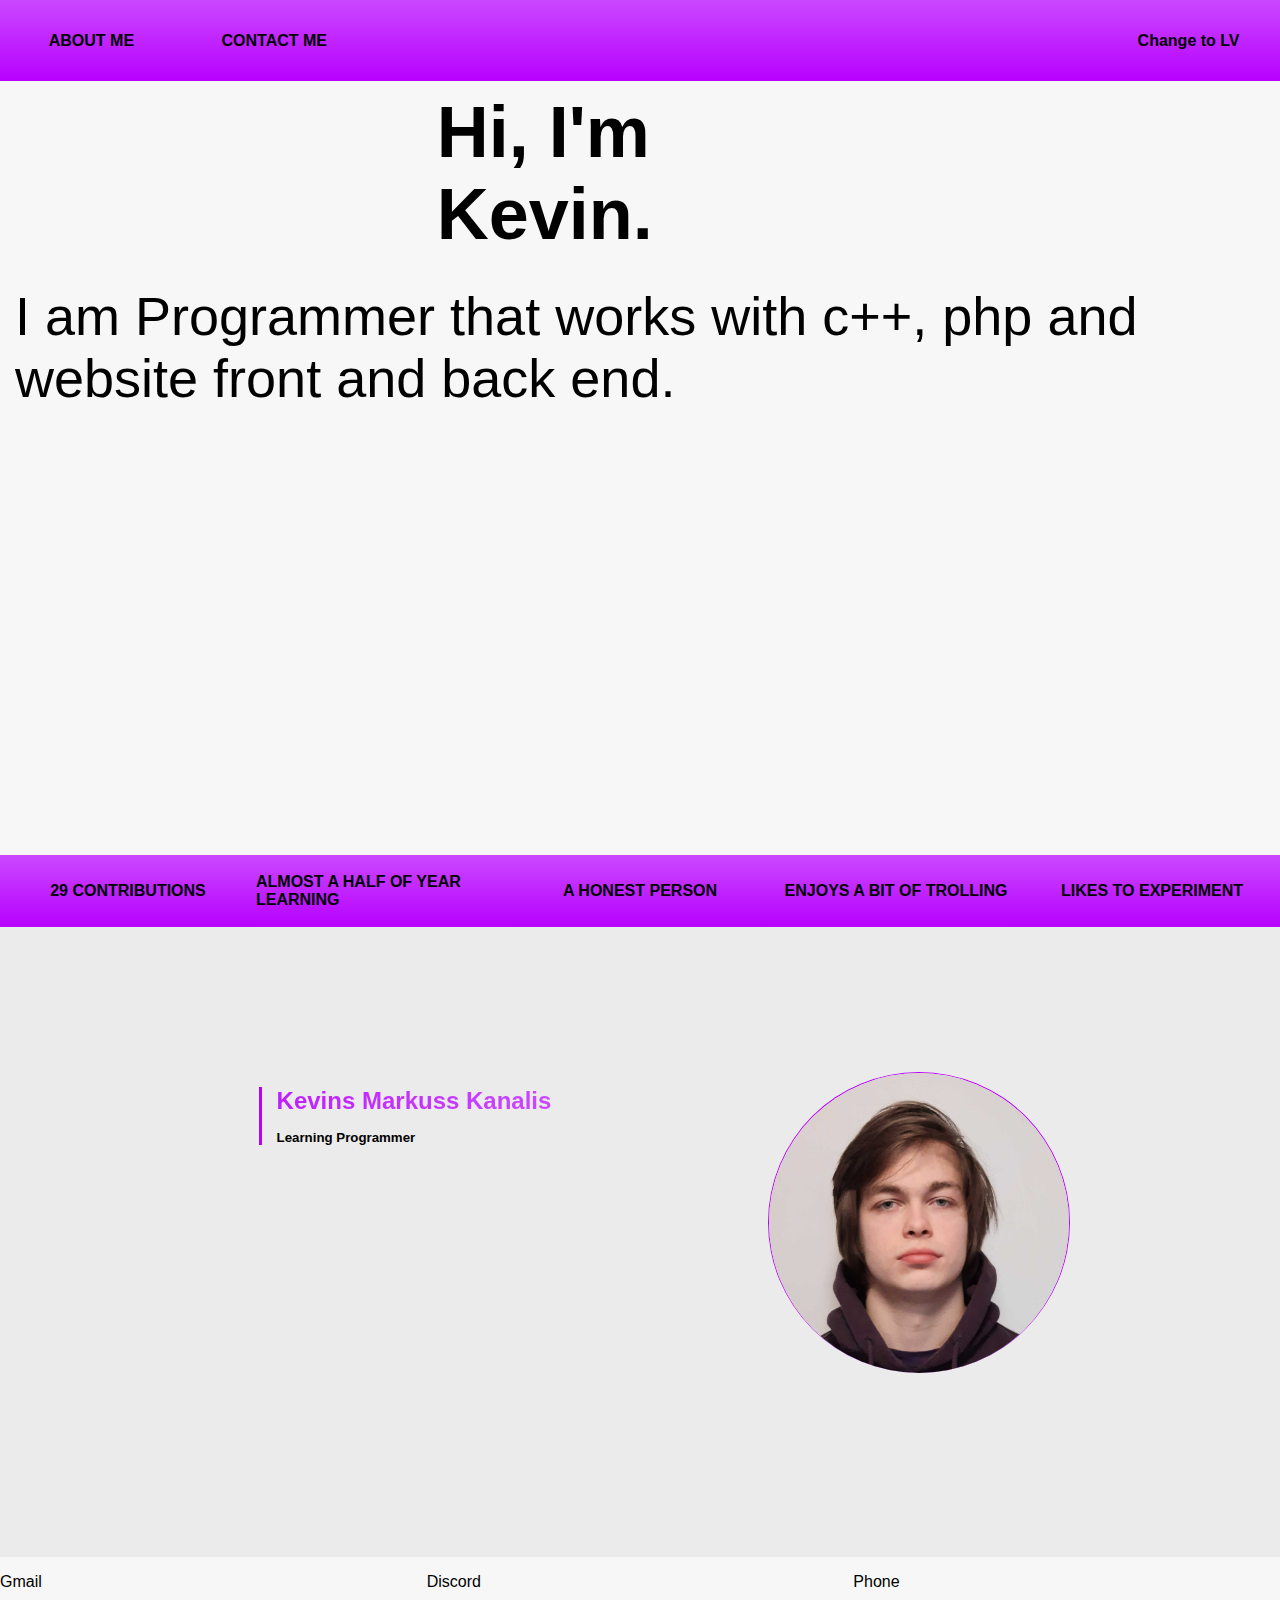
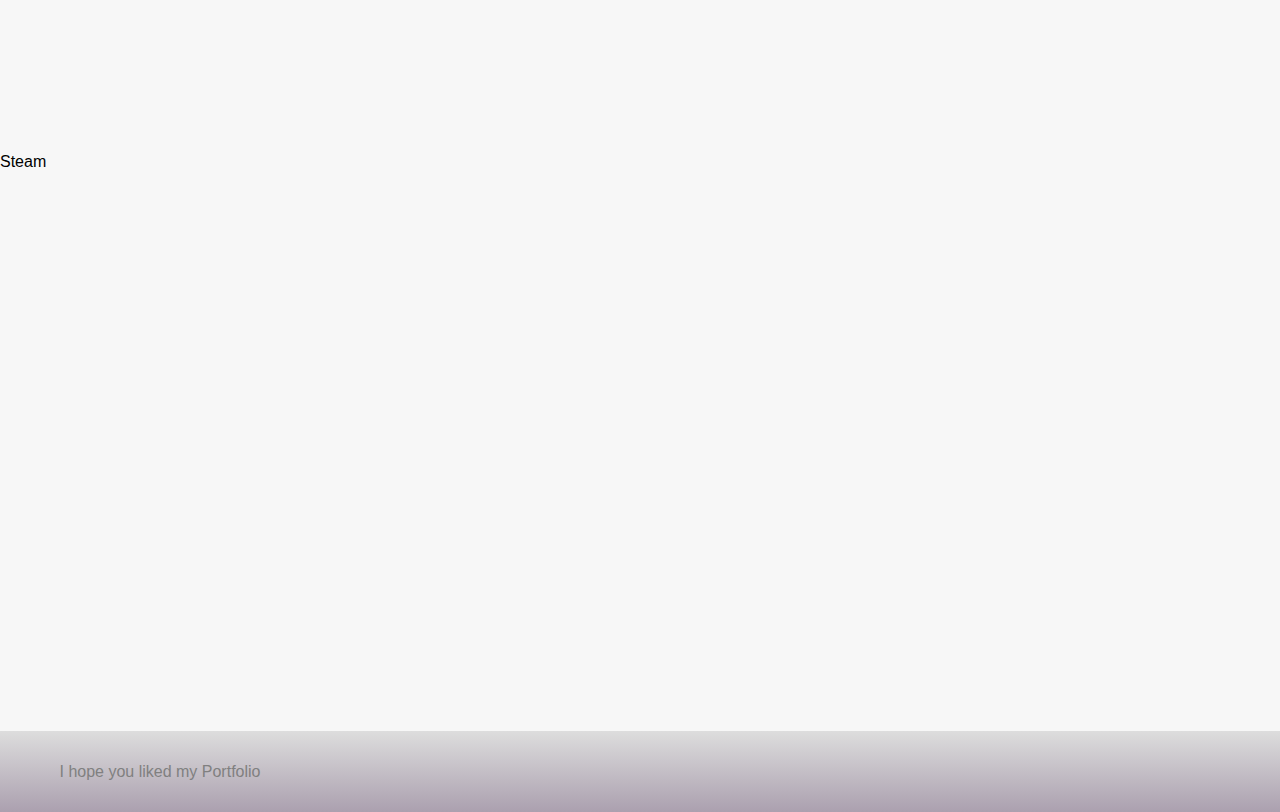
==== index.html @ 54831bae "Add files via upload" ====
<!DOCTYPE html>
<html lang="en">
<head>
    <meta charset="UTF-8">
    <meta http-equiv="X-UA-Compatible" content="IE=edge">
    <meta name="viewport" content="width=device-width, initial-scale=1.0">
    <link rel="stylesheet" href="index.css">
    <script src="script.js" type="module" defer></script>
    <title>Portfolio</title>
</head>
<body>
    <nav class="TopNavBar">
       <a class="Link" href="#FactsSectione">About me</a> 
       <a class="Link" href="#ContactMe">Contact me</a> 
       <a class="changeL" href="indexLV.html">Change to LV</a> 
    </nav>

    <section>
        <div class="UpperTextwraper">
            <h1 class="UpperText">Hi, I'm Kevin.</h1>
        </div>
        <p class="CloseToUpper">I am Programmer that works with c++, php and website front and back end.</p>
    </section>

    <nav class="infoTextBar">                                  <!--Max 7 elements  -->
        <p class="infoText">29 contributions</p>
        <p class="infoText">Almost a half of year learning</p>
        <p class="infoText">A honest person</p>
        <p class="infoText">Enjoys a bit of trolling</p>
        <p class="infoText">Likes to experiment</p>
    </nav>

    <section id="FactsSectione" class="FactsSectione">
        <div class="Namediv">
            <div class="nameconteiner">
                <h2 class="Name">Kevins Markuss Kanalis</h2>
                <h5 class="UnderText">Learning Programmer</h5>
            </div>
        </div>
        <div class="img">
            <img src="Me.jpg" alt="My face">
        </div>
    </section>

    <section id="ContactMe" class="ContactMe">
        <p>Gmail</p>
        <p>Discord</p>
        <p>Phone</p>
        <p>Steam</p>
    </section>

    <footer>
        <div class="Bottomtext">
            <p>I hope you liked my Portfolio</p>
        </div>
    </footer>
</body>
</html>
---- index.css ----
*{
    font-family:'Segoe UI', Tahoma, Geneva, Verdana, sans-serif;  
}
html {
    scroll-behavior: smooth;
}
body{
    background-color: rgb(247, 247, 247);
    font-weight: 400;
    margin: 0;
}
nav{
    display: grid;    
    justify-items: center;
    align-items: center;
    grid-template-columns:repeat(7,1fr) ;
    background: linear-gradient(0deg, rgb(183, 0, 255),rgb(203, 72, 255));
    height: 9vh;
}
.TopNavBar{
    position: sticky;
    top: 0px;
}
.UpperText{
    margin: 10px;
    font-size: 8vh;
}
.UpperTextwraper{
    display: grid;
    grid-row: 1 / 1;
    grid-column: 2 / 2;
    justify-items: center;
    align-items: center;
}
.CloseToUpper{
    margin: 15px;
    grid-row: 3 / 3;
    grid-column: 1 / 4;
    font-size: 6vh;
}
footer{
    background: linear-gradient(180deg, rgb(221, 221, 221),rgb(171, 160, 175));
    display: grid;
    grid-template-columns:repeat(4,1fr) ;
    height: 9vh;
    justify-items: center;
    align-items: center;
}
.Bottomtext{
    color: gray;
}
.changeL{
    font-weight: 600;
    grid-column: 7;
    text-decoration-line: none; 
    color:black;
    margin: 5px;
}
img{
    object-fit: cover;
    width: 100%; 
    height: 100%;
    border-radius: 50%;
    border: 1px groove rgb(183, 0, 255);
    border-bottom-style:none;
}
section{
    display: grid;
    flex-direction: row;
    grid-template-columns:repeat(3,4fr);
    grid-template-rows:repeat(1,20vh) 1vh 20vh 45vh;
}
.img{
    grid-row: 2 / 2;
    grid-column: 7 / 7;
    border-radius: 5px;
    margin: 10px;
    width: 300px; 
    height: 300px;
}
.Link{
    text-decoration-line: none; 
    color: black;
    text-transform: uppercase;
    font-weight: 600;
    margin: 15px;
}
.Name{
  background-image: linear-gradient(90deg, rgb(191, 30, 255),rgb(203, 72, 255));
  background-size: 100%;
  background-repeat: repeat;
  -webkit-background-clip: text;
  -webkit-text-fill-color: transparent; 
  -moz-text-fill-color: transparent;
  margin: 15px;
}
.Namediv{
    justify-items: center;
    align-items: center;
    margin: 10px;
    height: 200px;
    width: 400px;
    grid-row: 2;
    grid-column: 4;
}
.UnderText{
    margin: 15px;
    color:black;
}
.infoTextBar{
    display: grid;    
    justify-items: center;
    align-items: center;
    grid-template-columns:repeat(5,1fr) ;
    background: linear-gradient(0deg, rgb(183, 0, 255),rgb(203, 72, 255));
    height: 8vh;
}
.infoText{
    color: black;
    text-transform: uppercase;
    font-weight: 600;
}
.nameconteiner{
    border: 3px rgb(183, 0, 255);
    border-left-style:solid;
    margin: 5px;
}
.FactsSectione{
    background-color: rgb(235, 235, 235);
    display: grid;
    grid-template-columns:repeat(10,1fr);
    grid-template-rows:15vh repeat(1,40vh) 15vh ;
}
@media only screen and (max-width: 650px) {
    nav{
        height: 13vh;
    }
    .infoTextBar{
        grid-template-columns:repeat(3,1fr);
        grid-template-rows: repeat(2,1fr);
        height: 24vh;
    }
}
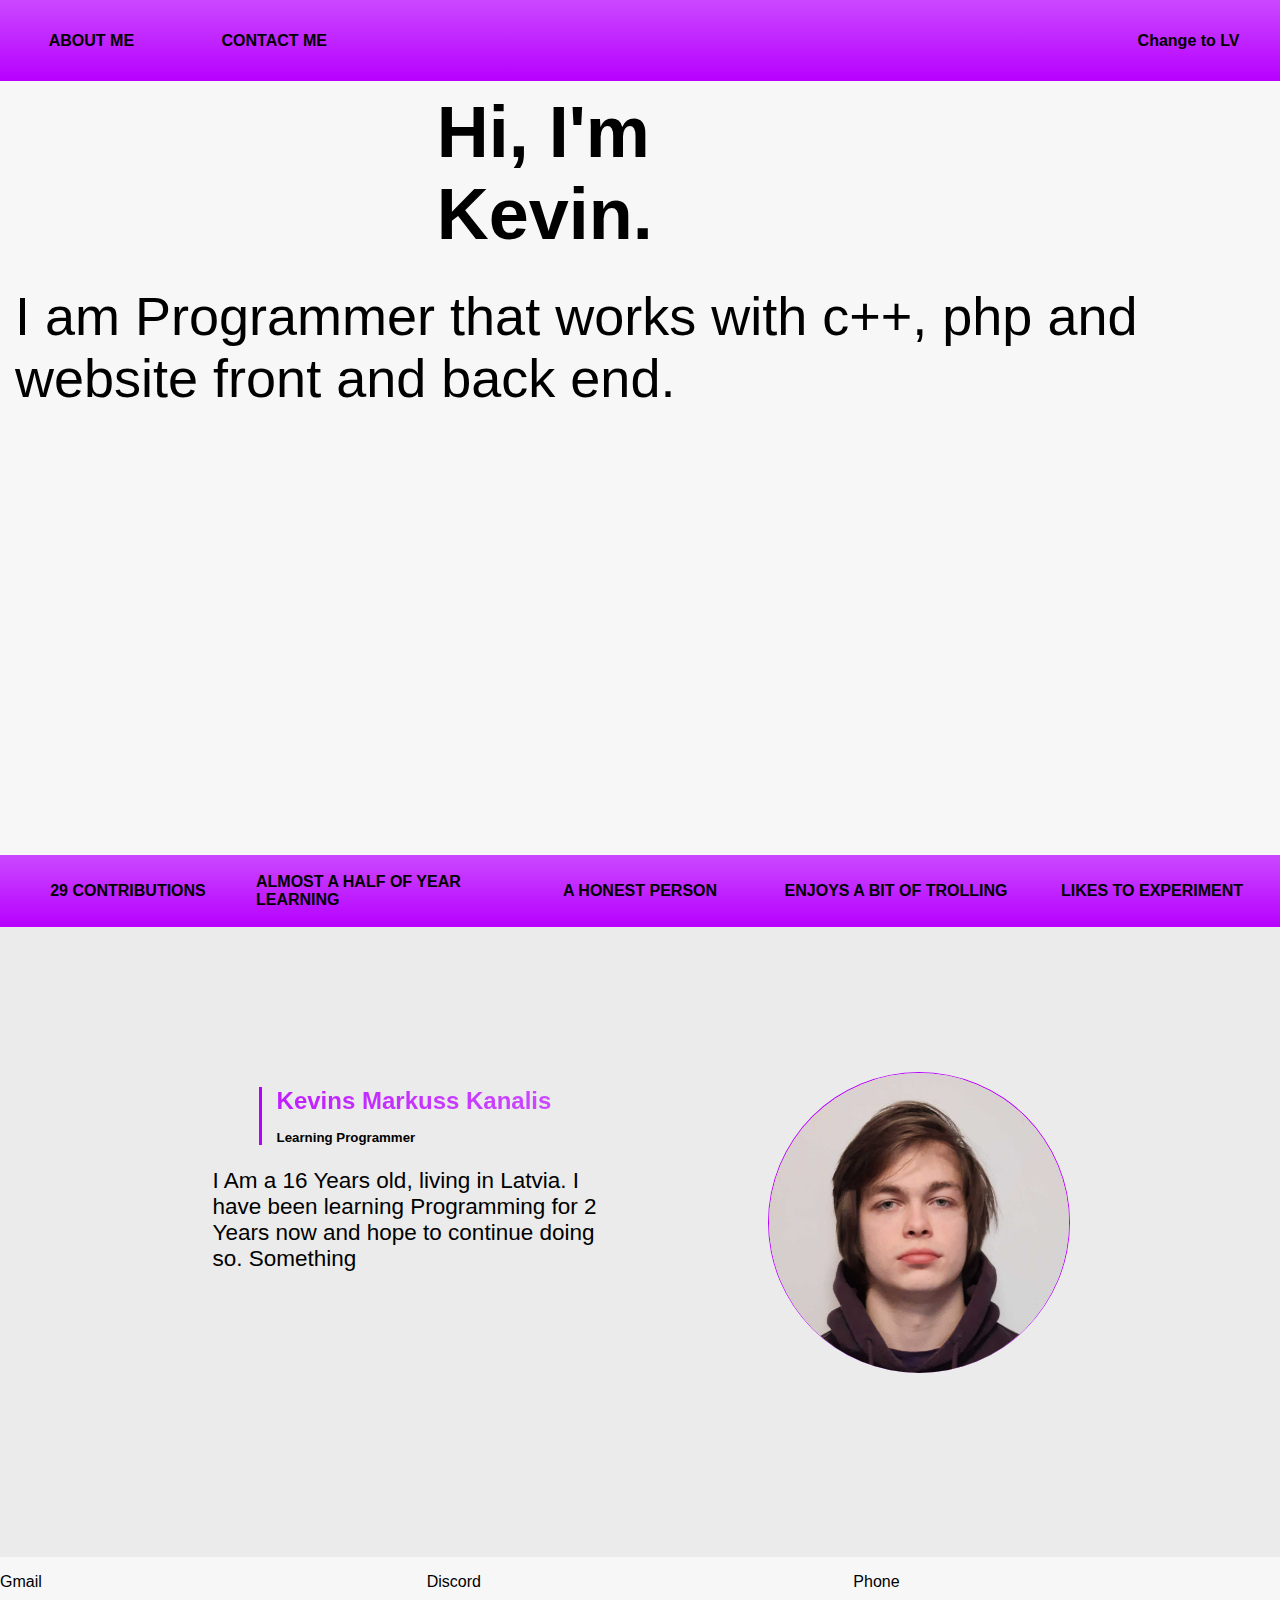
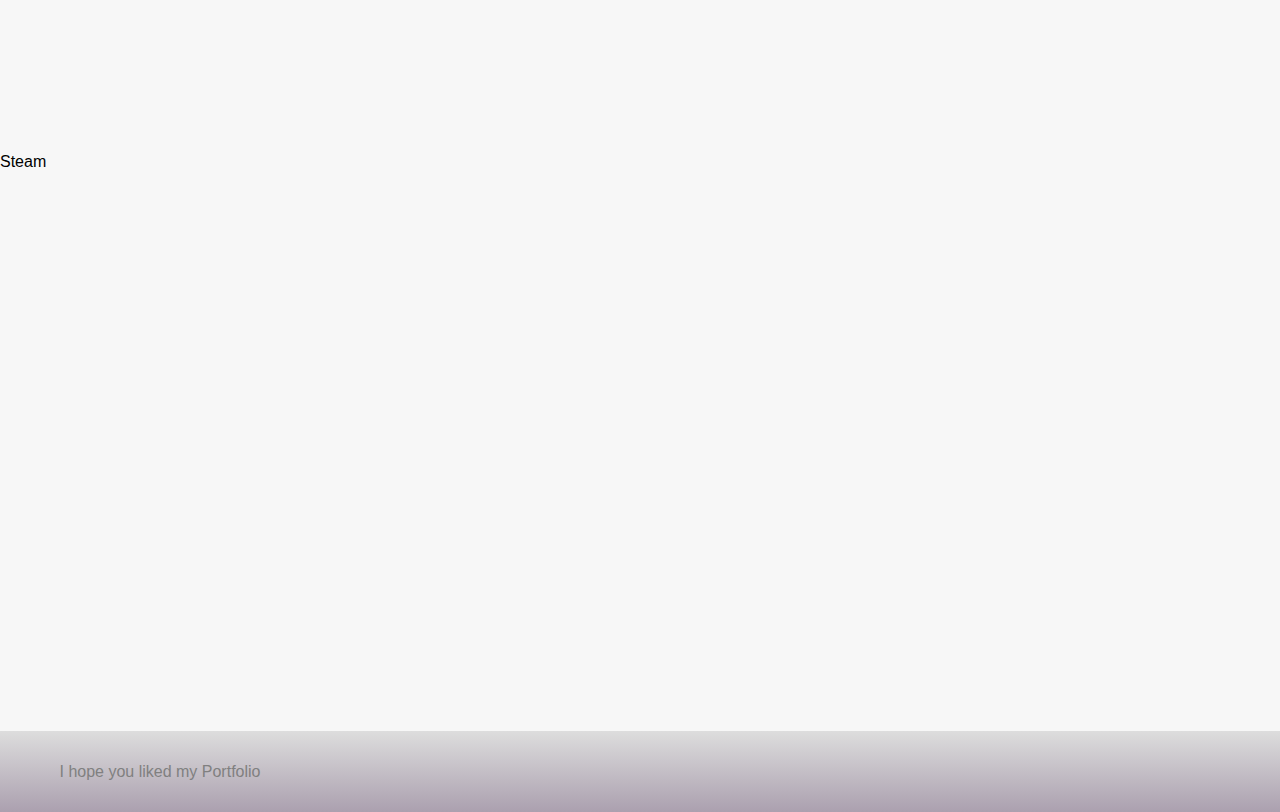
==== commit df816f7f: "Add files via upload" ====
--- a/index.html
+++ b/index.html
@@ -36,6 +36,9 @@
                 <h2 class="Name">Kevins Markuss Kanalis</h2>
                 <h5 class="UnderText">Learning Programmer</h5>
             </div>
+            <P class="AboutMeText">I Am a 16 Years old, living in Latvia. 
+                I have been learning Programming for 2 Years now and hope to continue doing so.
+            Something</P>
         </div>
         <div class="img">
             <img src="Me.jpg" alt="My face">
--- a/index.css
+++ b/index.css
@@ -131,13 +131,33 @@
     grid-template-columns:repeat(10,1fr);
     grid-template-rows:15vh repeat(1,40vh) 15vh ;
 }
-@media only screen and (max-width: 650px) {
+.AboutMeText{
+    color: black;
+    font-weight: 500;
+    font-size: 2.5vh;
+}
+@media only screen and (max-width: 870px) {
     nav{
         height: 13vh;
+    }
+    section{
+        grid-template-columns:repeat(3,4fr);
+        grid-template-rows:repeat(1,20vh) 50px 20vh 30vh;
     }
     .infoTextBar{
         grid-template-columns:repeat(3,1fr);
         grid-template-rows: repeat(2,1fr);
         height: 24vh;
     }
+    .CloseToUpper{
+        margin: 10px;
+        font-size: 4vh;
+    }
+    .UpperText{
+        margin: 7px;
+        font-size: 6vh;
+    }
+    .infoText{
+        font-size: 1.75vh;
+    }
 }
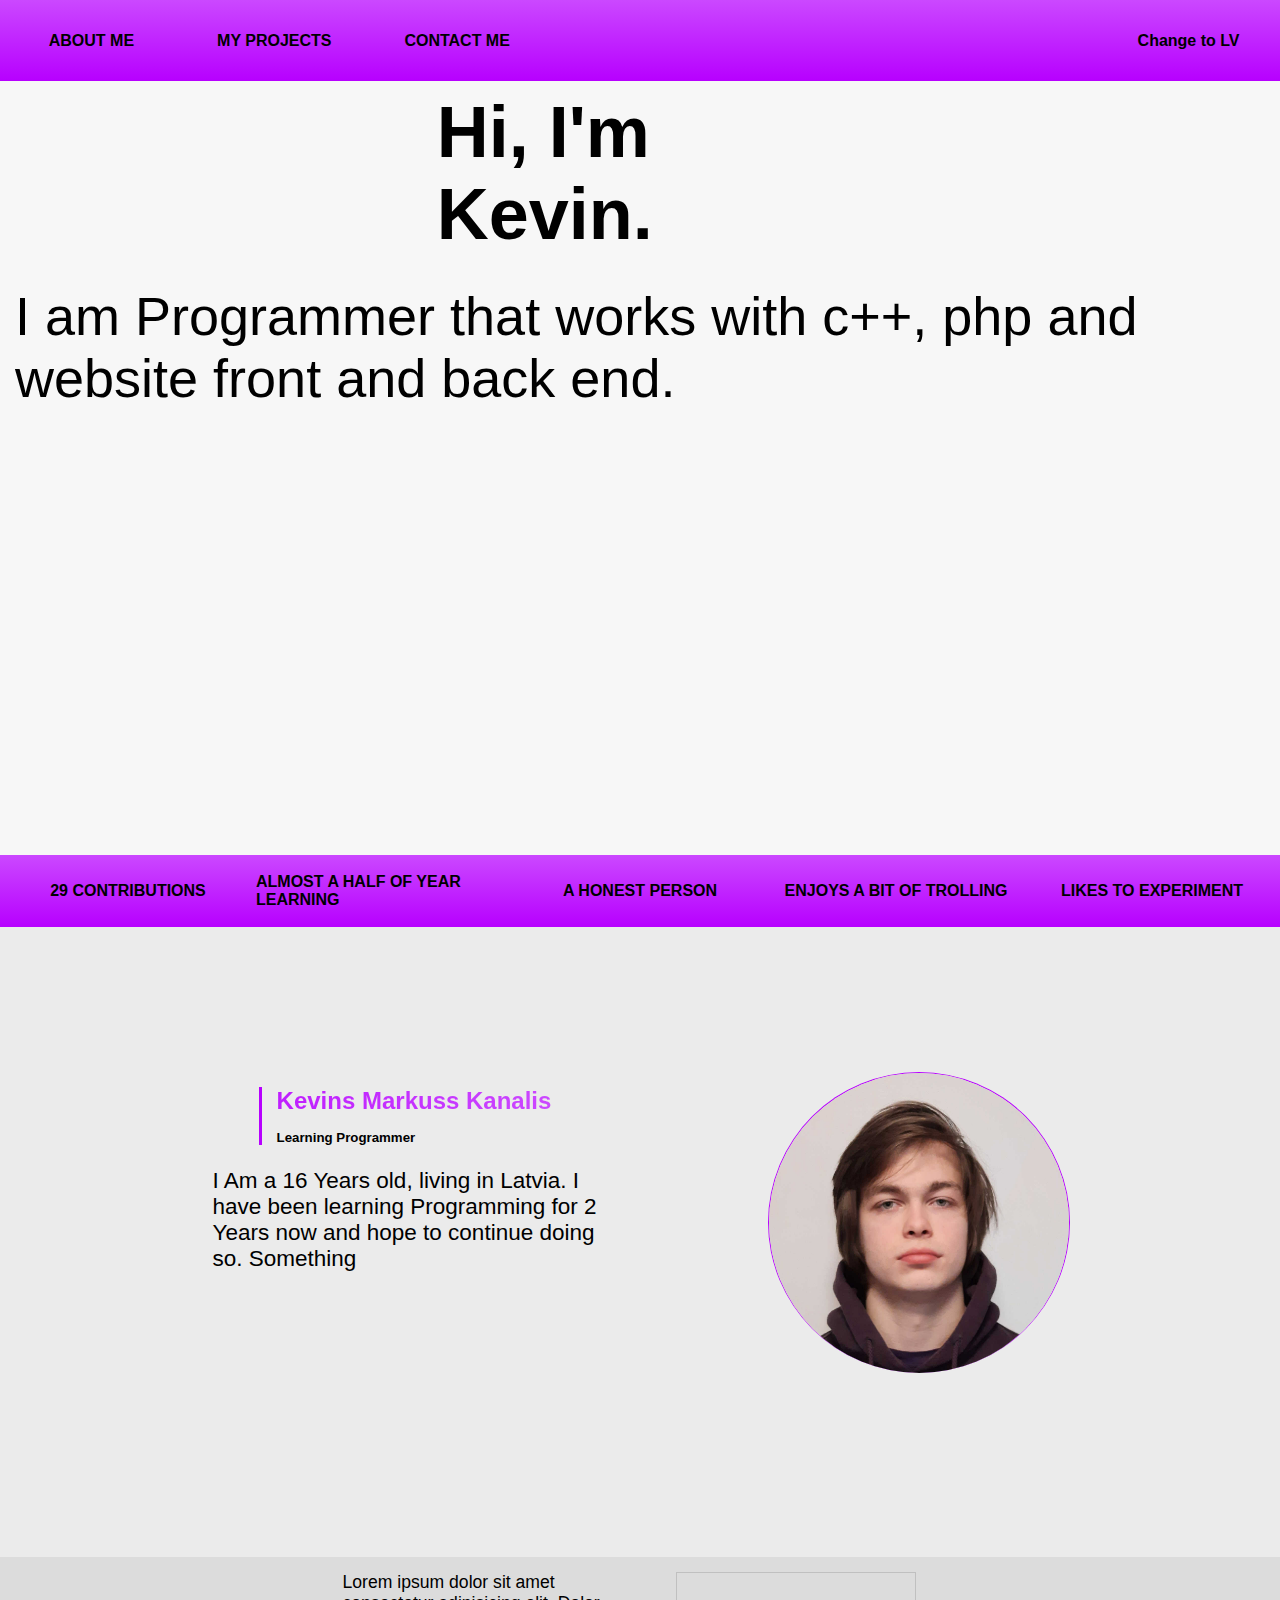
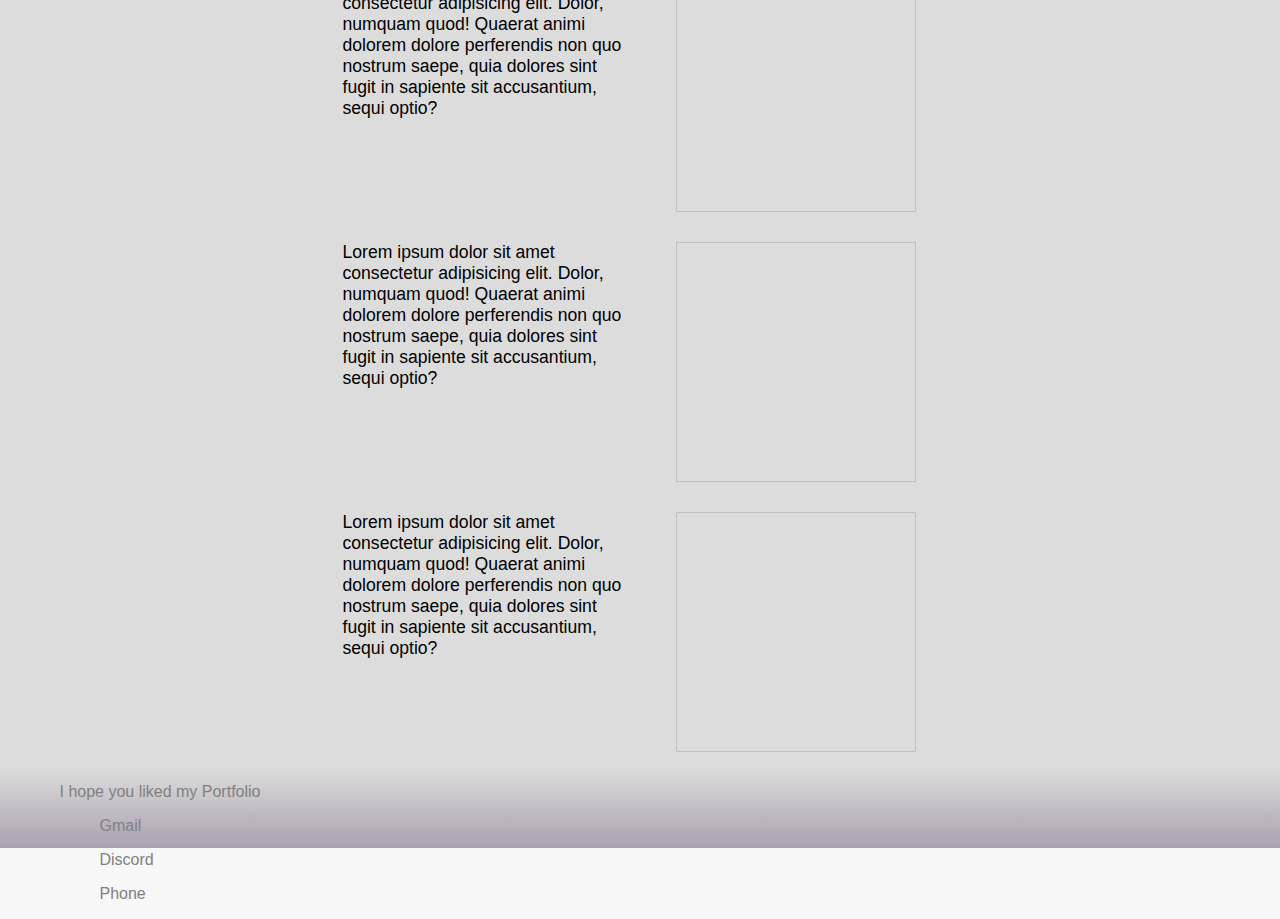
==== commit b5795dc7: "Add files via upload" ====
--- a/index.html
+++ b/index.html
@@ -11,7 +11,9 @@
 <body>
     <nav class="TopNavBar">
        <a class="Link" href="#FactsSectione">About me</a> 
-       <a class="Link" href="#ContactMe">Contact me</a> 
+       <a class="Link" href="#Projects">My Projects
+        <a class="Link" href="#ContactMe">Contact me</a> 
+       </a> 
        <a class="changeL" href="indexLV.html">Change to LV</a> 
     </nav>
 
@@ -41,20 +43,37 @@
             Something</P>
         </div>
         <div class="img">
-            <img src="Me.jpg" alt="My face">
+            <a href="#ContactMe">
+                <img class="ProfileImige" src="Me.jpg" alt="My face">
+            </a> 
         </div>
     </section>
 
-    <section id="ContactMe" class="ContactMe">
-        <p>Gmail</p>
-        <p>Discord</p>
-        <p>Phone</p>
-        <p>Steam</p>
+    <section id="Projects" class="Projects">
+        <p class="ProjectText ProjectText1">Lorem ipsum dolor sit amet consectetur adipisicing elit. Dolor, numquam quod! Quaerat animi dolorem dolore perferendis non quo nostrum saepe, quia dolores sint fugit in sapiente sit accusantium, sequi optio?</p>
+        <a class="ProjectImg1" href="Project1.html">
+            <img class="ProjectImg">
+        </a>
+
+        <p class="ProjectText ProjectText2">Lorem ipsum dolor sit amet consectetur adipisicing elit. Dolor, numquam quod! Quaerat animi dolorem dolore perferendis non quo nostrum saepe, quia dolores sint fugit in sapiente sit accusantium, sequi optio?</p>
+        <a class="ProjectImg2" href="Project2.html">
+            <img class="ProjectImg">
+        </a>
+
+        <p class="ProjectText ProjectText3">Lorem ipsum dolor sit amet consectetur adipisicing elit. Dolor, numquam quod! Quaerat animi dolorem dolore perferendis non quo nostrum saepe, quia dolores sint fugit in sapiente sit accusantium, sequi optio?</p>
+        <a class="ProjectImg3" href="Project3.html">
+            <img class="ProjectImg">
+        </a>
     </section>
 
     <footer>
-        <div class="Bottomtext">
+        <div id="ContactMe" class="Bottomtext">
             <p>I hope you liked my Portfolio</p>
+            <ul>
+                <p>Gmail</p>
+                <p>Discord</p>
+                <p>Phone</p>
+            </ul>
         </div>
     </footer>
 </body>
--- a/index.css
+++ b/index.css
@@ -41,6 +41,7 @@
 footer{
     background: linear-gradient(180deg, rgb(221, 221, 221),rgb(171, 160, 175));
     display: grid;
+    grid-template-rows:repeat(4,1fr) ;
     grid-template-columns:repeat(4,1fr) ;
     height: 9vh;
     justify-items: center;
@@ -56,7 +57,7 @@
     color:black;
     margin: 5px;
 }
-img{
+.ProfileImige{
     object-fit: cover;
     width: 100%; 
     height: 100%;
@@ -89,6 +90,7 @@
   background-image: linear-gradient(90deg, rgb(191, 30, 255),rgb(203, 72, 255));
   background-size: 100%;
   background-repeat: repeat;
+  background-clip: text;
   -webkit-background-clip: text;
   -webkit-text-fill-color: transparent; 
   -moz-text-fill-color: transparent;
@@ -136,6 +138,55 @@
     font-weight: 500;
     font-size: 2.5vh;
 }
+.Projects{
+    display: grid;
+    background-color: gainsboro;
+    grid-template-columns:15px repeat(4,1fr) 15px;
+    grid-template-rows:repeat(3,1fr) ;
+}
+.ProjectImg{
+    margin: 15px;
+    height: 15rem;
+    width: 15rem; 
+}
+.ProjectImg1{
+    grid-row: 1 / 1;
+    grid-column: 4 / 4;
+    display: grid;
+    justify-items: center;
+    align-items: center;
+}
+.ProjectImg2{
+    grid-row: 2 / 2;
+    grid-column: 4 / 4;
+    display: grid;
+    justify-items: center;
+    align-items: center;
+}
+.ProjectImg3{
+    grid-row: 3 / 3;
+    grid-column: 4 / 4;
+    display: grid;
+    justify-items: center;
+    align-items: center;
+}
+.ProjectText{
+    font-weight: 500;
+    margin: 15px;
+    font-size: 1.1rem;
+}
+.ProjectText1{
+    grid-row: 1 / 1;
+    grid-column: 3 / 3;
+}
+.ProjectText2{
+    grid-row: 2 / 2;
+    grid-column: 3 / 3;
+}
+.ProjectText3{
+    grid-row: 3 / 3;
+    grid-column: 3 / 3;
+}
 @media only screen and (max-width: 870px) {
     nav{
         height: 13vh;
@@ -160,4 +211,14 @@
     .infoText{
         font-size: 1.75vh;
     }
-}
+    .ProjectText{
+        font-weight: 400;
+        margin: 10px;
+        font-size: 1.1rem;
+    }
+    .ProjectImg{
+        margin: 10px;
+        height: 10rem;
+        width: 10rem; 
+    }
+}
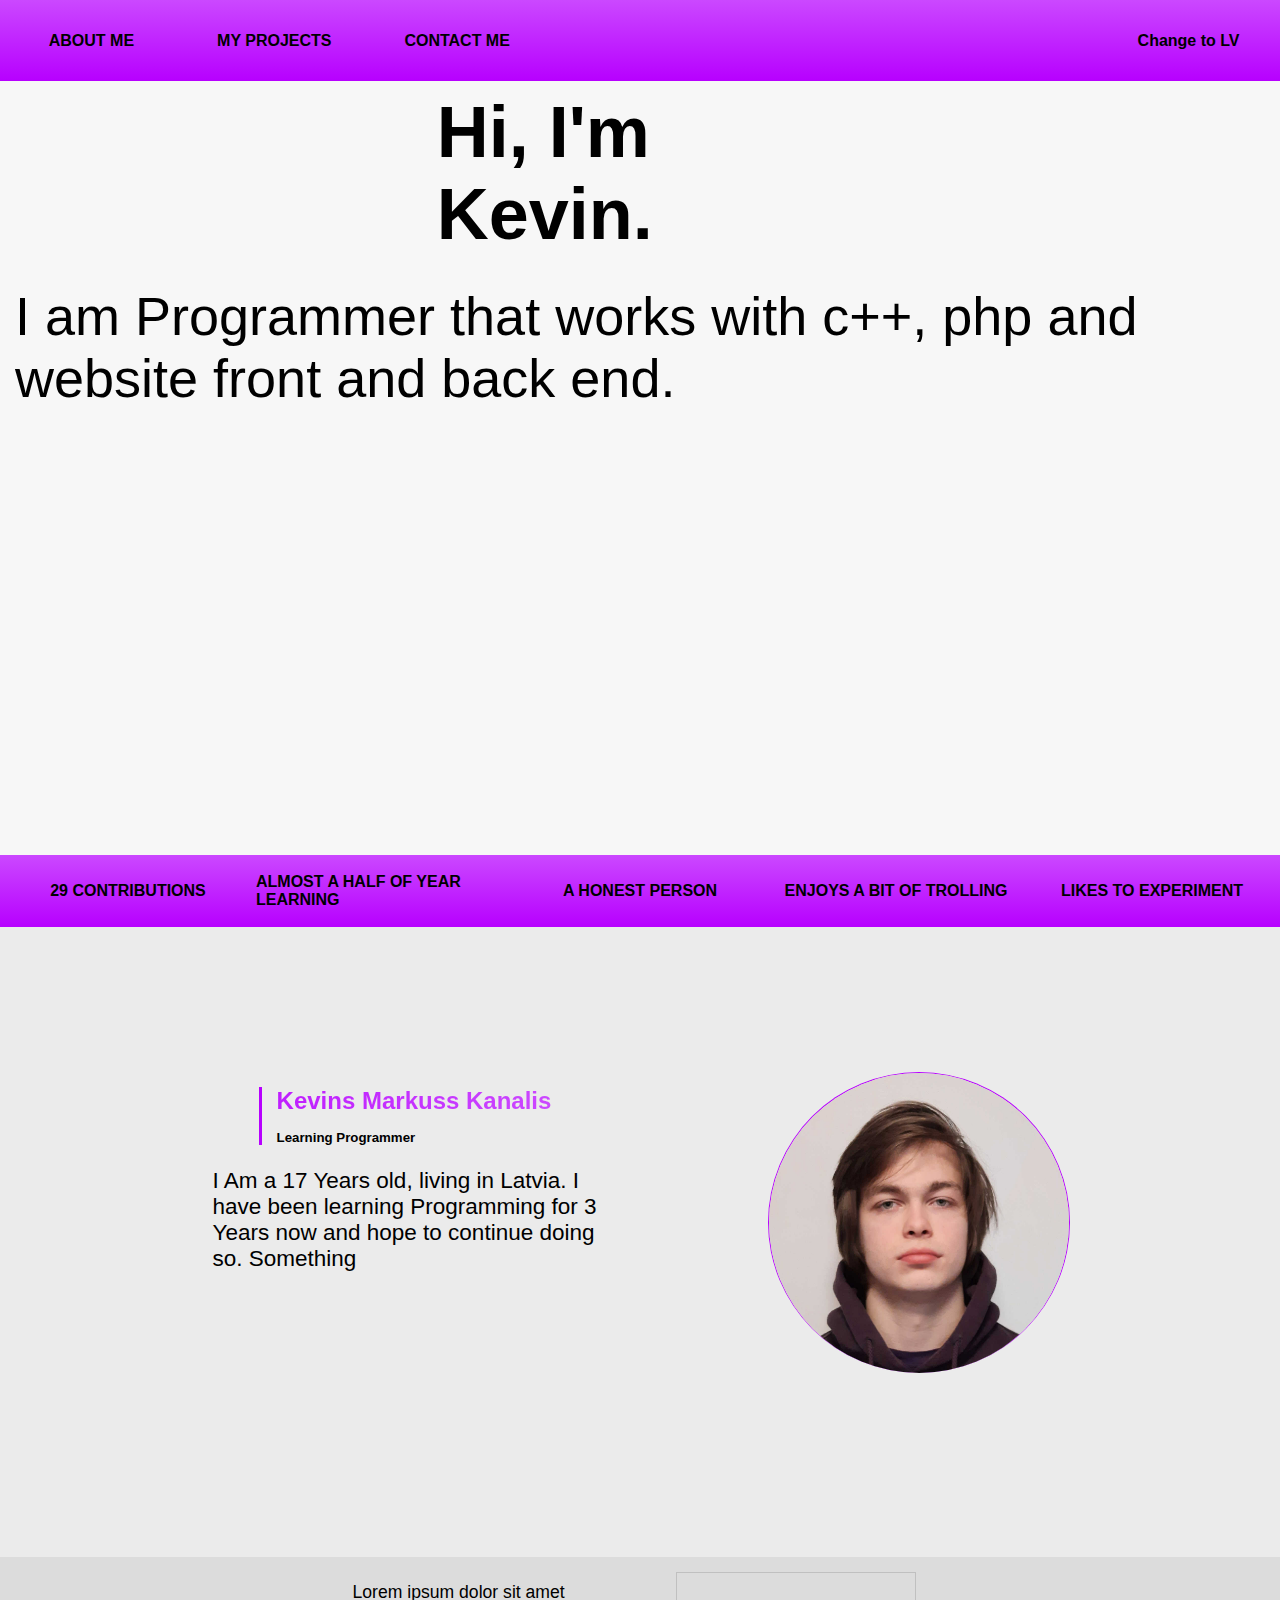
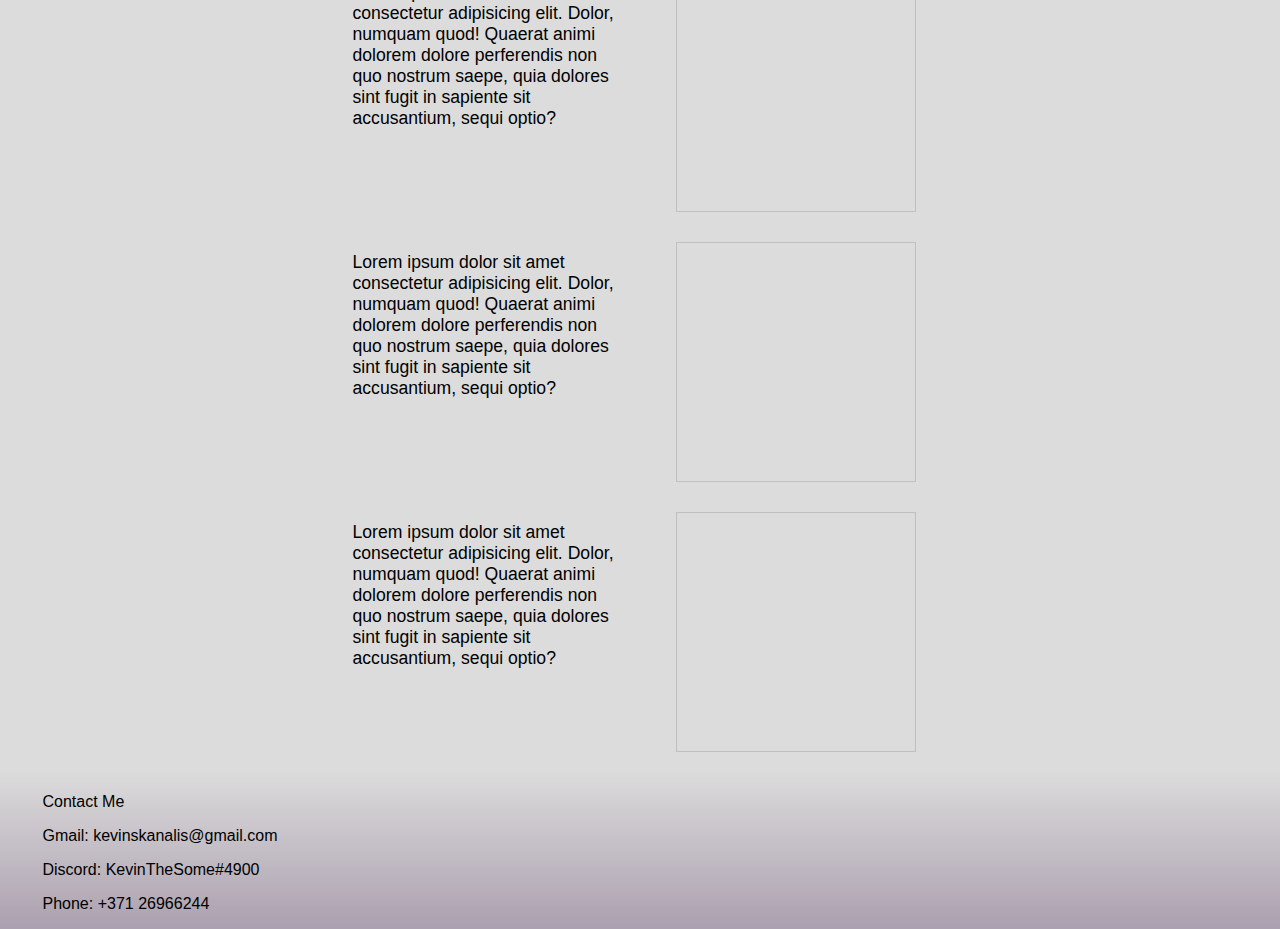
==== commit 721a191a: "Add files via upload" ====
--- a/index.html
+++ b/index.html
@@ -38,8 +38,8 @@
                 <h2 class="Name">Kevins Markuss Kanalis</h2>
                 <h5 class="UnderText">Learning Programmer</h5>
             </div>
-            <P class="AboutMeText">I Am a 16 Years old, living in Latvia. 
-                I have been learning Programming for 2 Years now and hope to continue doing so.
+            <P class="AboutMeText">I Am a 17 Years old, living in Latvia. 
+                I have been learning Programming for 3 Years now and hope to continue doing so.
             Something</P>
         </div>
         <div class="img">
@@ -67,13 +67,11 @@
     </section>
 
     <footer>
-        <div id="ContactMe" class="Bottomtext">
-            <p>I hope you liked my Portfolio</p>
-            <ul>
-                <p>Gmail</p>
-                <p>Discord</p>
-                <p>Phone</p>
-            </ul>
+        <div id="ContactMe" class="AboutMeInfo">
+            <p>Contact Me</p>
+            <p>Gmail: kevinskanalis@gmail.com</p>
+            <p>Discord: KevinTheSome#4900</p>
+            <p>Phone: +371 26966244</p>
         </div>
     </footer>
 </body>
--- a/index.css
+++ b/index.css
@@ -43,12 +43,16 @@
     display: grid;
     grid-template-rows:repeat(4,1fr) ;
     grid-template-columns:repeat(4,1fr) ;
-    height: 9vh;
+    height: 18vh;
     justify-items: center;
     align-items: center;
 }
 .Bottomtext{
     color: gray;
+    margin: 10px;
+}
+.AboutMeInfo{
+    margin: 10px;
 }
 .changeL{
     font-weight: 600;
@@ -172,7 +176,7 @@
 }
 .ProjectText{
     font-weight: 500;
-    margin: 15px;
+    margin: 25px;
     font-size: 1.1rem;
 }
 .ProjectText1{
@@ -221,4 +225,24 @@
         height: 10rem;
         width: 10rem; 
     }
-}
+    .FactsSectione{
+        grid-template-rows:repeat(3,1fr) 50px;
+    }
+    .img{
+        grid-row: 3 / 3;
+        grid-column: 4 / 4;
+        border-radius: 5px;
+        margin: 10px;
+        width: 300px; 
+        height: 300px;
+        margin-left: 50px;
+    }
+    footer{
+        height: 60vh; 
+        grid-template-rows:repeat(4,1fr) ;
+        grid-template-columns:repeat(1,1fr) ;
+    }
+    .AboutMeInfo{
+        grid-row: 4/4;
+    }
+}
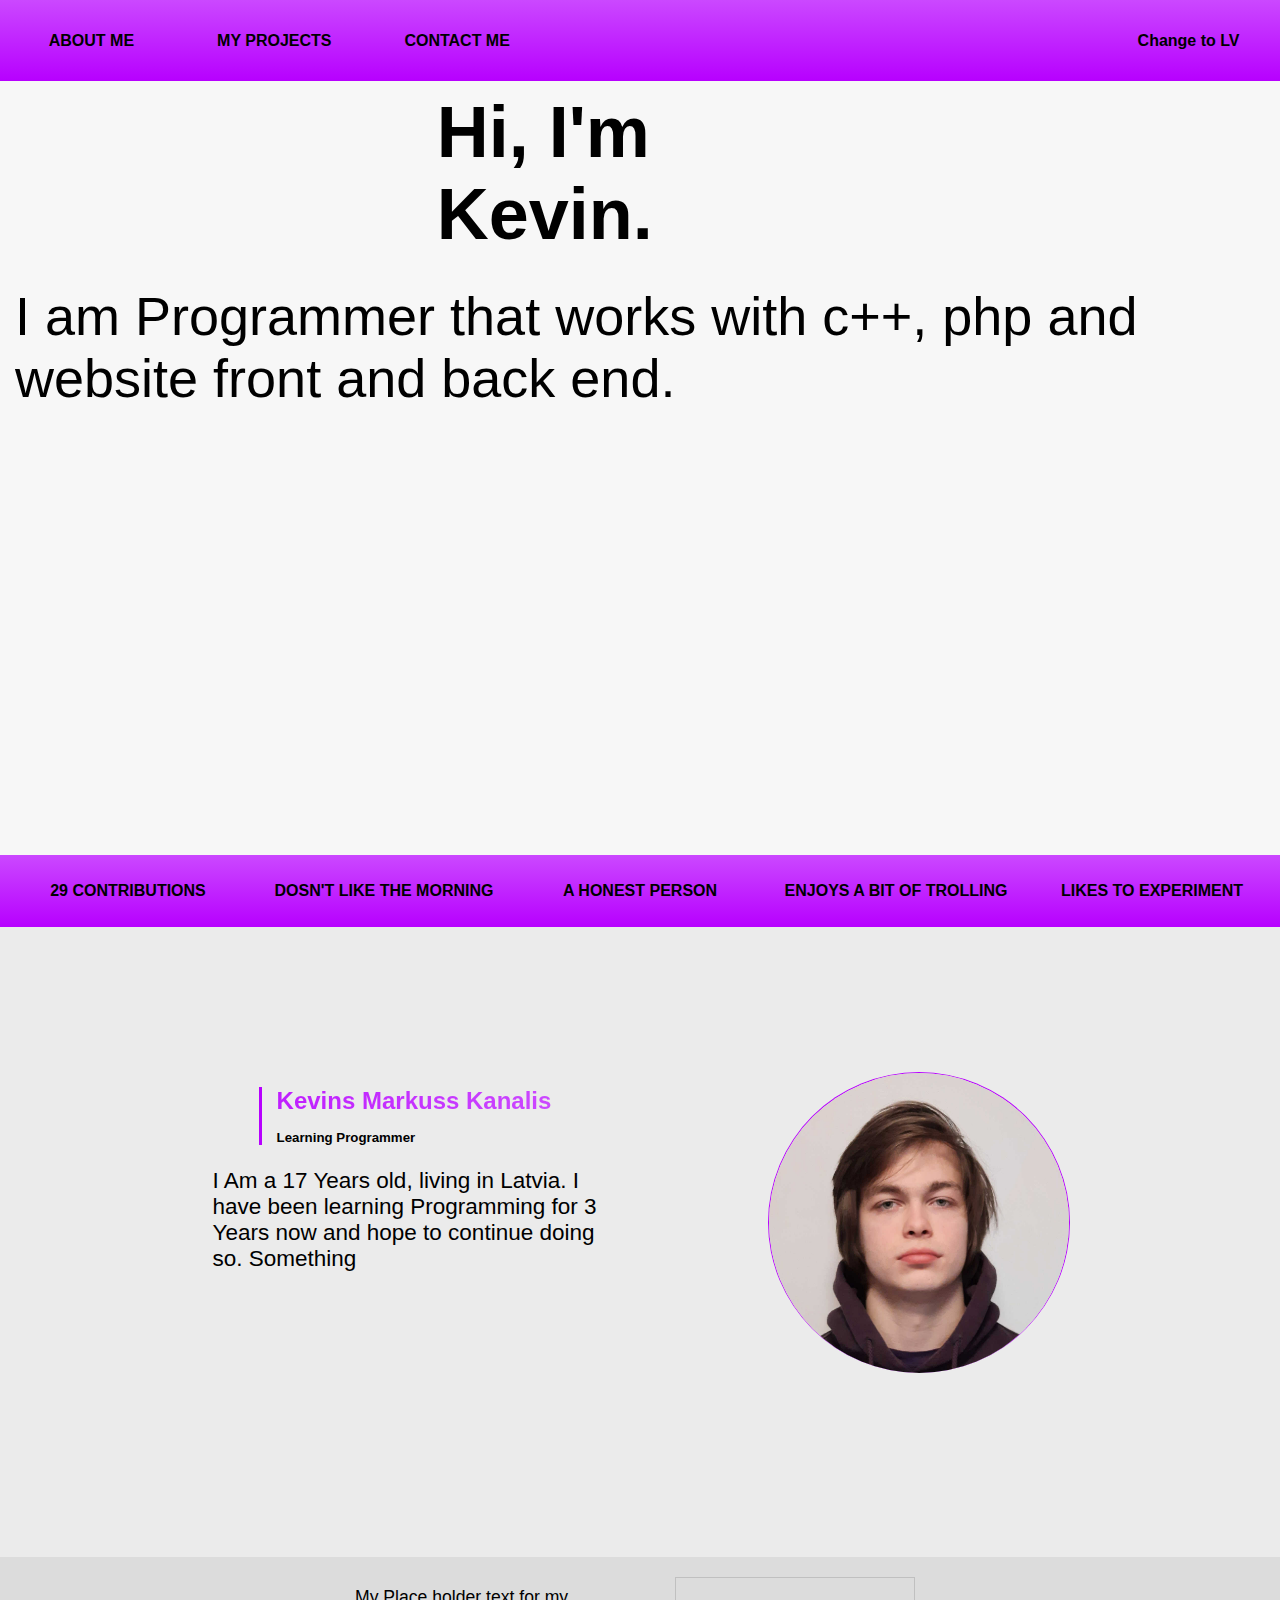
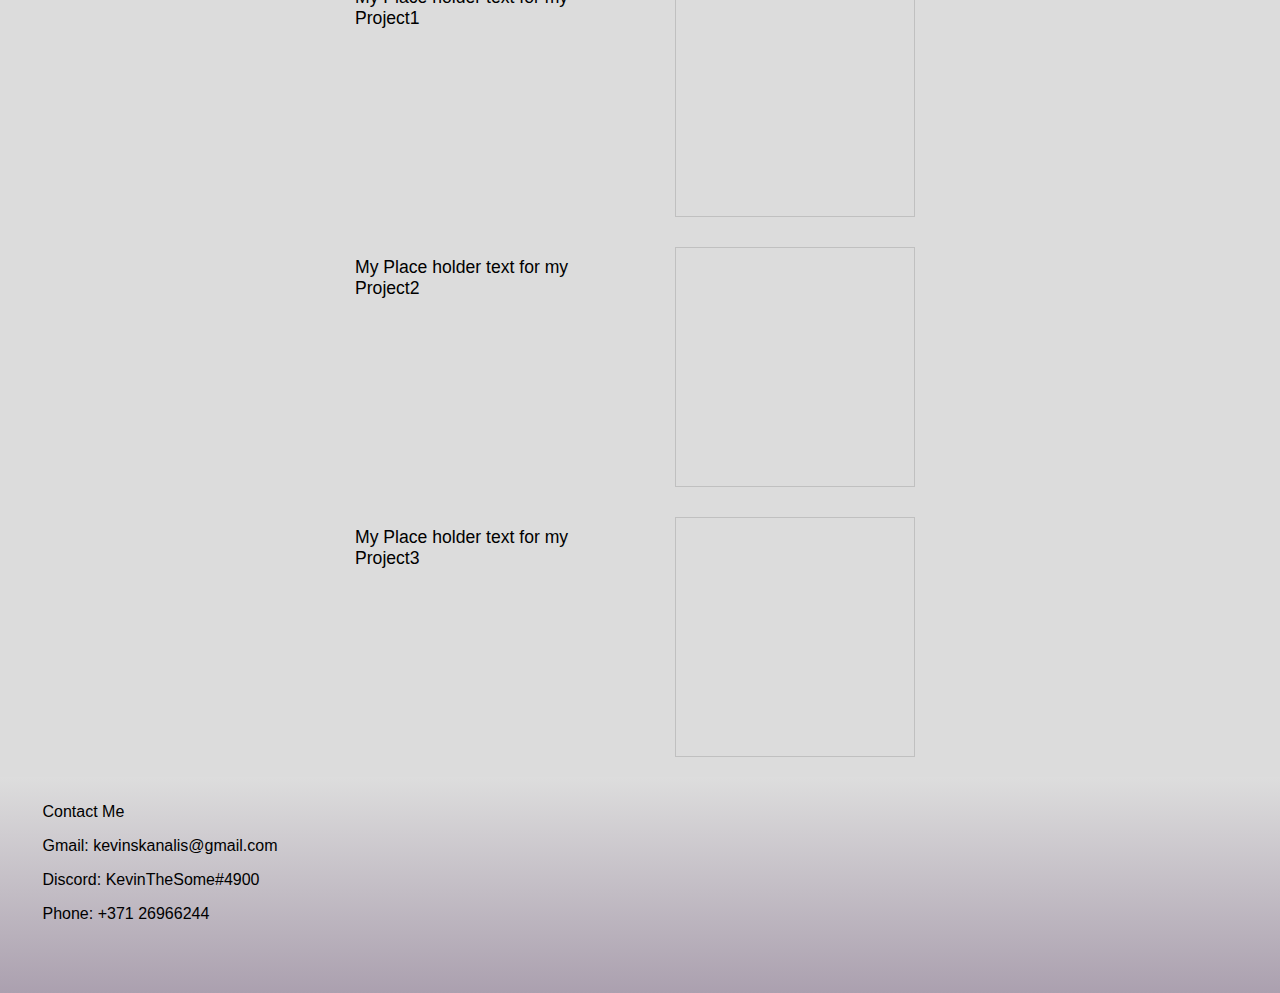
==== commit fef2b145: "Add files via upload" ====
--- a/index.html
+++ b/index.html
@@ -17,6 +17,18 @@
        <a class="changeL" href="indexLV.html">Change to LV</a> 
     </nav>
 
+    <nav class="TopNavMobile">
+        <input type="checkbox" class="MobileCheckbox" id="Toggel">
+        <label for="Toggel"><img class="TopNavMobileOpenIcon" src="menu_FILL0_wght400_GRAD0_opsz48.svg"><img class="TopNavMobileCloseIcon" src="close_FILL0_wght400_GRAD0_opsz48.svg"></label>
+        <ul class="UnderTopNavMobile">
+            <a class="Link" href="#FactsSectione">About me</a> 
+            <a class="Link" href="#Projects">My Projects
+             <a class="Link" href="#ContactMe">Contact me</a> 
+            </a> 
+            <a class="changeL" href="indexLV.html">Change to LV</a> 
+        </ul>
+    </nav>
+
     <section>
         <div class="UpperTextwraper">
             <h1 class="UpperText">Hi, I'm Kevin.</h1>
@@ -26,7 +38,7 @@
 
     <nav class="infoTextBar">                                  <!--Max 7 elements  -->
         <p class="infoText">29 contributions</p>
-        <p class="infoText">Almost a half of year learning</p>
+        <p class="infoText">Dosn't like the morning</p>
         <p class="infoText">A honest person</p>
         <p class="infoText">Enjoys a bit of trolling</p>
         <p class="infoText">Likes to experiment</p>
@@ -50,17 +62,17 @@
     </section>
 
     <section id="Projects" class="Projects">
-        <p class="ProjectText ProjectText1">Lorem ipsum dolor sit amet consectetur adipisicing elit. Dolor, numquam quod! Quaerat animi dolorem dolore perferendis non quo nostrum saepe, quia dolores sint fugit in sapiente sit accusantium, sequi optio?</p>
+        <p class="ProjectText ProjectText1">My Place holder text for my Project1</p>
         <a class="ProjectImg1" href="Project1.html">
             <img class="ProjectImg">
         </a>
 
-        <p class="ProjectText ProjectText2">Lorem ipsum dolor sit amet consectetur adipisicing elit. Dolor, numquam quod! Quaerat animi dolorem dolore perferendis non quo nostrum saepe, quia dolores sint fugit in sapiente sit accusantium, sequi optio?</p>
+        <p class="ProjectText ProjectText2">My Place holder text for my Project2</p>
         <a class="ProjectImg2" href="Project2.html">
             <img class="ProjectImg">
         </a>
 
-        <p class="ProjectText ProjectText3">Lorem ipsum dolor sit amet consectetur adipisicing elit. Dolor, numquam quod! Quaerat animi dolorem dolore perferendis non quo nostrum saepe, quia dolores sint fugit in sapiente sit accusantium, sequi optio?</p>
+        <p class="ProjectText ProjectText3">My Place holder text for my Project3</p>
         <a class="ProjectImg3" href="Project3.html">
             <img class="ProjectImg">
         </a>
@@ -74,5 +86,6 @@
             <p>Phone: +371 26966244</p>
         </div>
     </footer>
+
 </body>
 </html>--- a/index.css
+++ b/index.css
@@ -9,17 +9,18 @@
     font-weight: 400;
     margin: 0;
 }
-nav{
+.TopNavBar{
     display: grid;    
     justify-items: center;
     align-items: center;
     grid-template-columns:repeat(7,1fr) ;
     background: linear-gradient(0deg, rgb(183, 0, 255),rgb(203, 72, 255));
     height: 9vh;
-}
-.TopNavBar{
     position: sticky;
     top: 0px;
+}
+.TopNavMobile{
+    display: none;
 }
 .UpperText{
     margin: 10px;
@@ -43,7 +44,7 @@
     display: grid;
     grid-template-rows:repeat(4,1fr) ;
     grid-template-columns:repeat(4,1fr) ;
-    height: 18vh;
+    height: 24vh;
     justify-items: center;
     align-items: center;
 }
@@ -71,7 +72,6 @@
 }
 section{
     display: grid;
-    flex-direction: row;
     grid-template-columns:repeat(3,4fr);
     grid-template-rows:repeat(1,20vh) 1vh 20vh 45vh;
 }
@@ -147,6 +147,7 @@
     background-color: gainsboro;
     grid-template-columns:15px repeat(4,1fr) 15px;
     grid-template-rows:repeat(3,1fr) ;
+    padding: 5px;
 }
 .ProjectImg{
     margin: 15px;
@@ -192,8 +193,60 @@
     grid-column: 3 / 3;
 }
 @media only screen and (max-width: 870px) {
-    nav{
-        height: 13vh;
+    .TopNavBar{
+        display: none;
+    }
+    .TopNavMobile{
+        display: grid;
+        grid-template-rows:repeat(1,1fr) ;
+        background: linear-gradient(0deg, rgb(183, 0, 255),rgb(203, 72, 255));
+        justify-items: right;
+        align-items: center;
+        position: sticky;
+        top: 0px;
+        height: 9vh;
+    }
+    .UnderTopNavMobile{
+        display: none;
+        overflow: hidden;
+    }
+    #Toggel:checked ~.UnderTopNavMobile{
+        display: flex;
+        background: linear-gradient(0deg, rgb(183, 0, 255),rgb(203, 72, 255));
+        position: sticky;
+        align-items: center;
+        justify-content: center;
+        flex-direction: column;
+        width: 100%;
+        top: 50%;
+        height: 40vh;
+    }
+    .MobileCheckbox{
+        grid-row: 1/1;
+        grid-column: 1/1;
+        display: none;
+    }
+    .TopNavMobileOpenIcon{
+        grid-row: 1/1;
+        grid-column: 1/1;
+        margin-right: 15px;
+    }
+    .TopNavMobileCloseIcon{
+        grid-row: 1/1;
+        grid-column: 1/1;
+        margin-right: 15px;
+        margin-top: 15px;
+        display: none;
+    }
+    #Toggel:checked ~ label .TopNavMobileCloseIcon{
+        display: grid; 
+        scale: 1.2;
+        animation: rotation 0.5s;
+    }
+    #Toggel:checked ~label .TopNavMobileOpenIcon{
+        display: none; 
+        scale: 1.2;
+        animation: rotation 0.5s;
     }
     section{
         grid-template-columns:repeat(3,4fr);
@@ -226,7 +279,8 @@
         width: 10rem; 
     }
     .FactsSectione{
-        grid-template-rows:repeat(3,1fr) 50px;
+        grid-template-rows:repeat(3,1fr) 15px;
+        grid-template-columns:repeat(7,1fr);
     }
     .img{
         grid-row: 3 / 3;
@@ -246,3 +300,13 @@
         grid-row: 4/4;
     }
 }
+@keyframes rotation {
+    from {
+        transform: rotate(0deg);
+        scale: 0.9;
+    }
+    to{
+        transform: rotate(180deg);
+        scale: 1.2;
+    }
+}
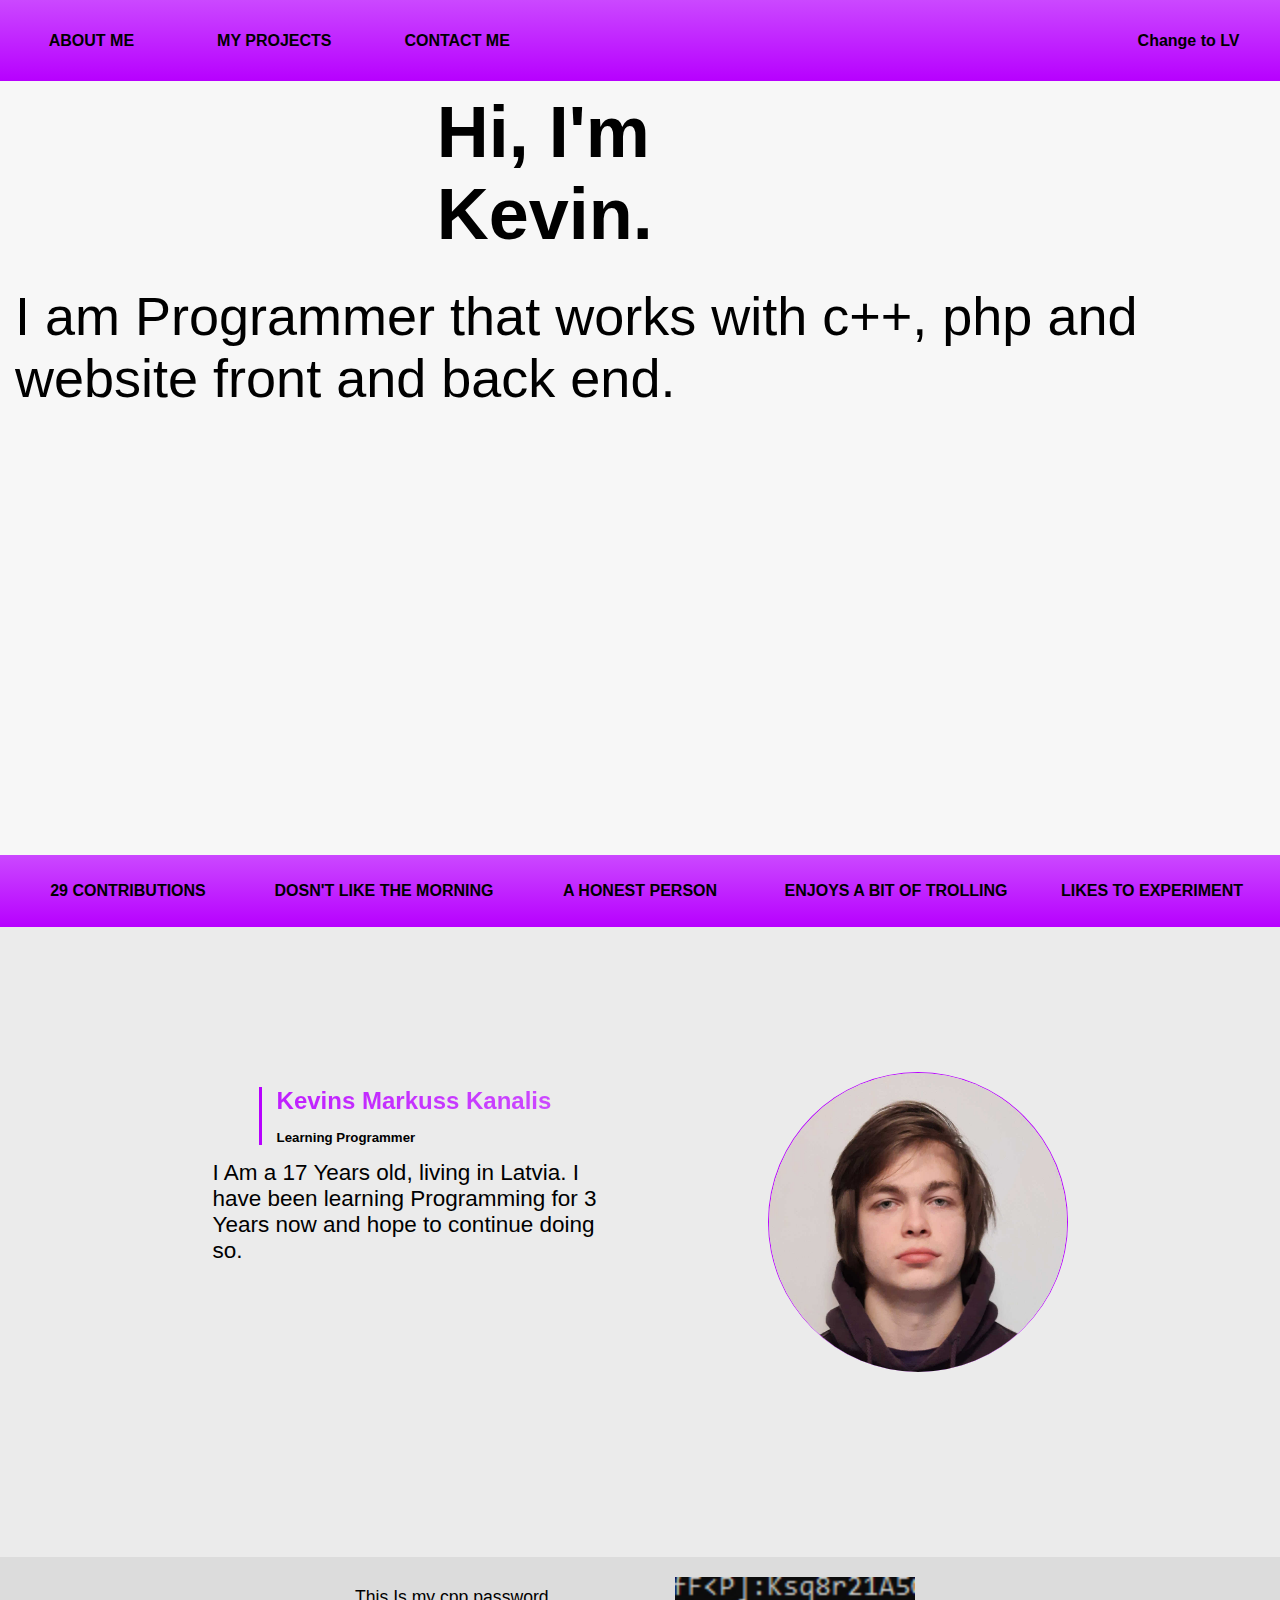
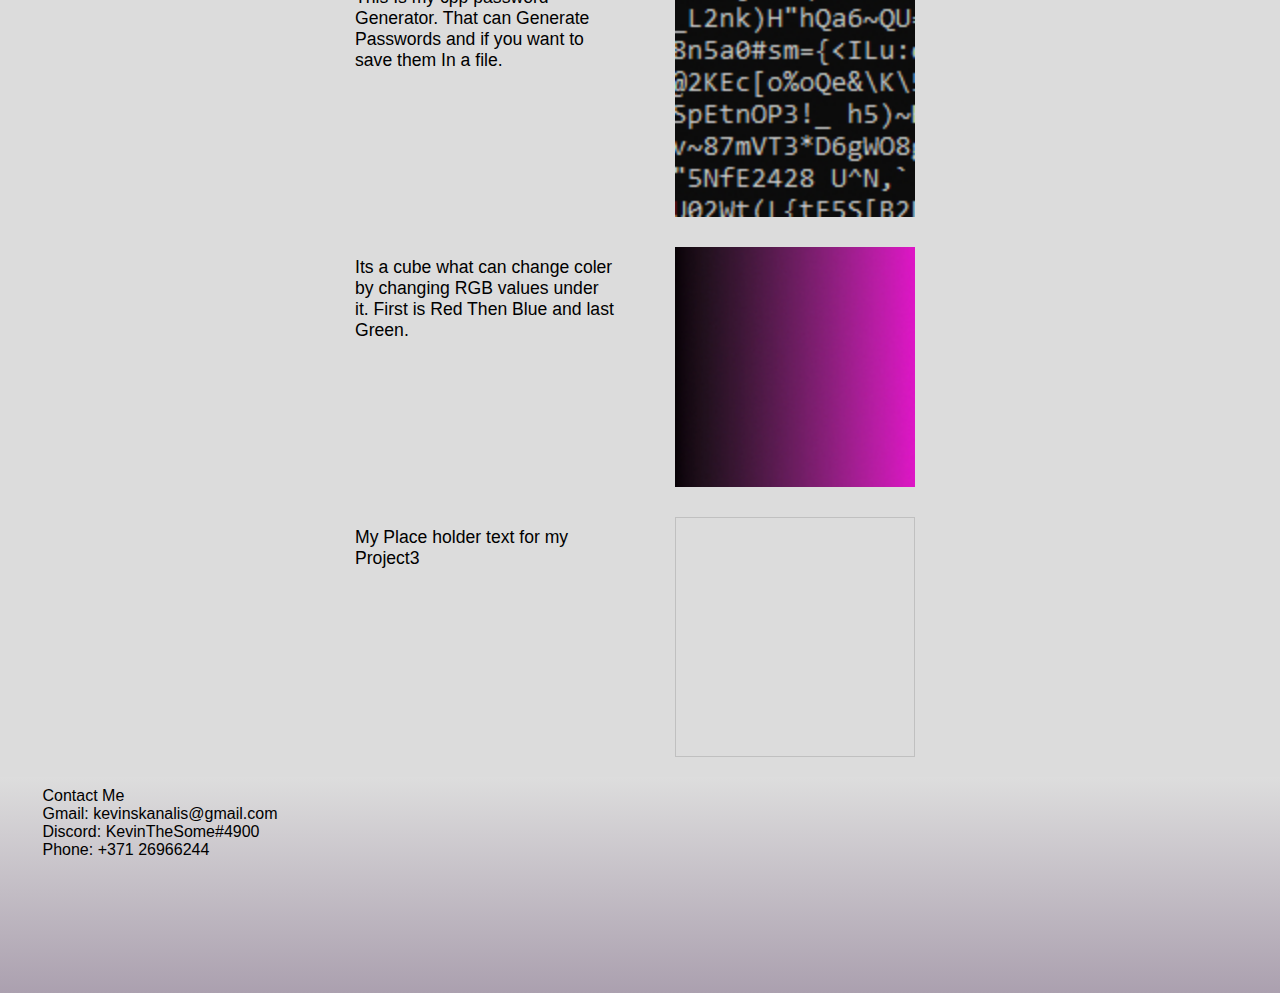
==== commit dbd3387d: "Secend Project added to Portfolio" ====
--- a/index.html
+++ b/index.html
@@ -51,8 +51,7 @@
                 <h5 class="UnderText">Learning Programmer</h5>
             </div>
             <P class="AboutMeText">I Am a 17 Years old, living in Latvia. 
-                I have been learning Programming for 3 Years now and hope to continue doing so.
-            Something</P>
+                I have been learning Programming for 3 Years now and hope to continue doing so.</P>
         </div>
         <div class="img">
             <a href="#ContactMe">
@@ -62,18 +61,18 @@
     </section>
 
     <section id="Projects" class="Projects">
-        <p class="ProjectText ProjectText1">My Place holder text for my Project1</p>
-        <a class="ProjectImg1" href="Project1.html">
-            <img class="ProjectImg">
+        <p class="ProjectText ProjectText1">This Is my cpp password Generator. That can Generate Passwords and if you want to save them In a file.</p>
+        <a class="ProjectImg1" href="https://github.com/KevinTheSome/CppPasswordGen" target="_blank">
+            <img class="ProjectImg" src="ProjectImige/CppPaswordGen.jpg">
         </a>
 
-        <p class="ProjectText ProjectText2">My Place holder text for my Project2</p>
-        <a class="ProjectImg2" href="Project2.html">
-            <img class="ProjectImg">
+        <p class="ProjectText ProjectText2">Its a cube what can change coler by changing RGB values under it. First is Red Then Blue and last Green.</p>
+        <a class="ProjectImg2" href="RainbowCube.html" target="_blank">
+            <img class="ProjectImg" src="ProjectImige/RainbowCube.jpg">
         </a>
 
         <p class="ProjectText ProjectText3">My Place holder text for my Project3</p>
-        <a class="ProjectImg3" href="Project3.html">
+        <a class="ProjectImg3" href="Project3.html" target="_blank">
             <img class="ProjectImg">
         </a>
     </section>
--- a/index.css
+++ b/index.css
@@ -1,5 +1,8 @@
 *{
-    font-family:'Segoe UI', Tahoma, Geneva, Verdana, sans-serif;  
+    font-family:'Segoe UI', Tahoma, Geneva, Verdana, sans-serif;
+    box-sizing: border-box;
+    margin: 0;
+    padding: 0;  
 }
 html {
     scroll-behavior: smooth;
@@ -201,14 +204,16 @@
         grid-template-rows:repeat(1,1fr) ;
         background: linear-gradient(0deg, rgb(183, 0, 255),rgb(203, 72, 255));
         justify-items: right;
-        align-items: center;
         position: sticky;
         top: 0px;
         height: 9vh;
+        transition: all 1.5s ease;
     }
     .UnderTopNavMobile{
-        display: none;
+        opacity: 0;
         overflow: hidden;
+        transform: translateY(-900px);
+        transition: all 1s ease;
     }
     #Toggel:checked ~.UnderTopNavMobile{
         display: flex;
@@ -220,6 +225,9 @@
         width: 100%;
         top: 50%;
         height: 40vh;
+        transform: translateY(0%);
+        opacity: 1;
+        transition: all 1s ease;
     }
     .MobileCheckbox{
         grid-row: 1/1;
@@ -242,11 +250,23 @@
         display: grid; 
         scale: 1.2;
         animation: rotation 0.5s;
+        transition: all 1s ease-out;
     }
     #Toggel:checked ~label .TopNavMobileOpenIcon{
         display: none; 
         scale: 1.2;
         animation: rotation 0.5s;
+        animation-direction: reverse;
+        transition: all 1s ease-out;
+    }
+    .Link{
+        gap: 15px;
+        font-size: 2vh;
+    }
+    .changeL{
+        gap: 15px;
+        margin-top: 15px;
+        font-size: 2vh;
     }
     section{
         grid-template-columns:repeat(3,4fr);
@@ -304,9 +324,12 @@
     from {
         transform: rotate(0deg);
         scale: 0.9;
+        opacity: 0;
+
     }
     to{
         transform: rotate(180deg);
         scale: 1.2;
-    }
-}
+        opacity: 1;
+    }
+}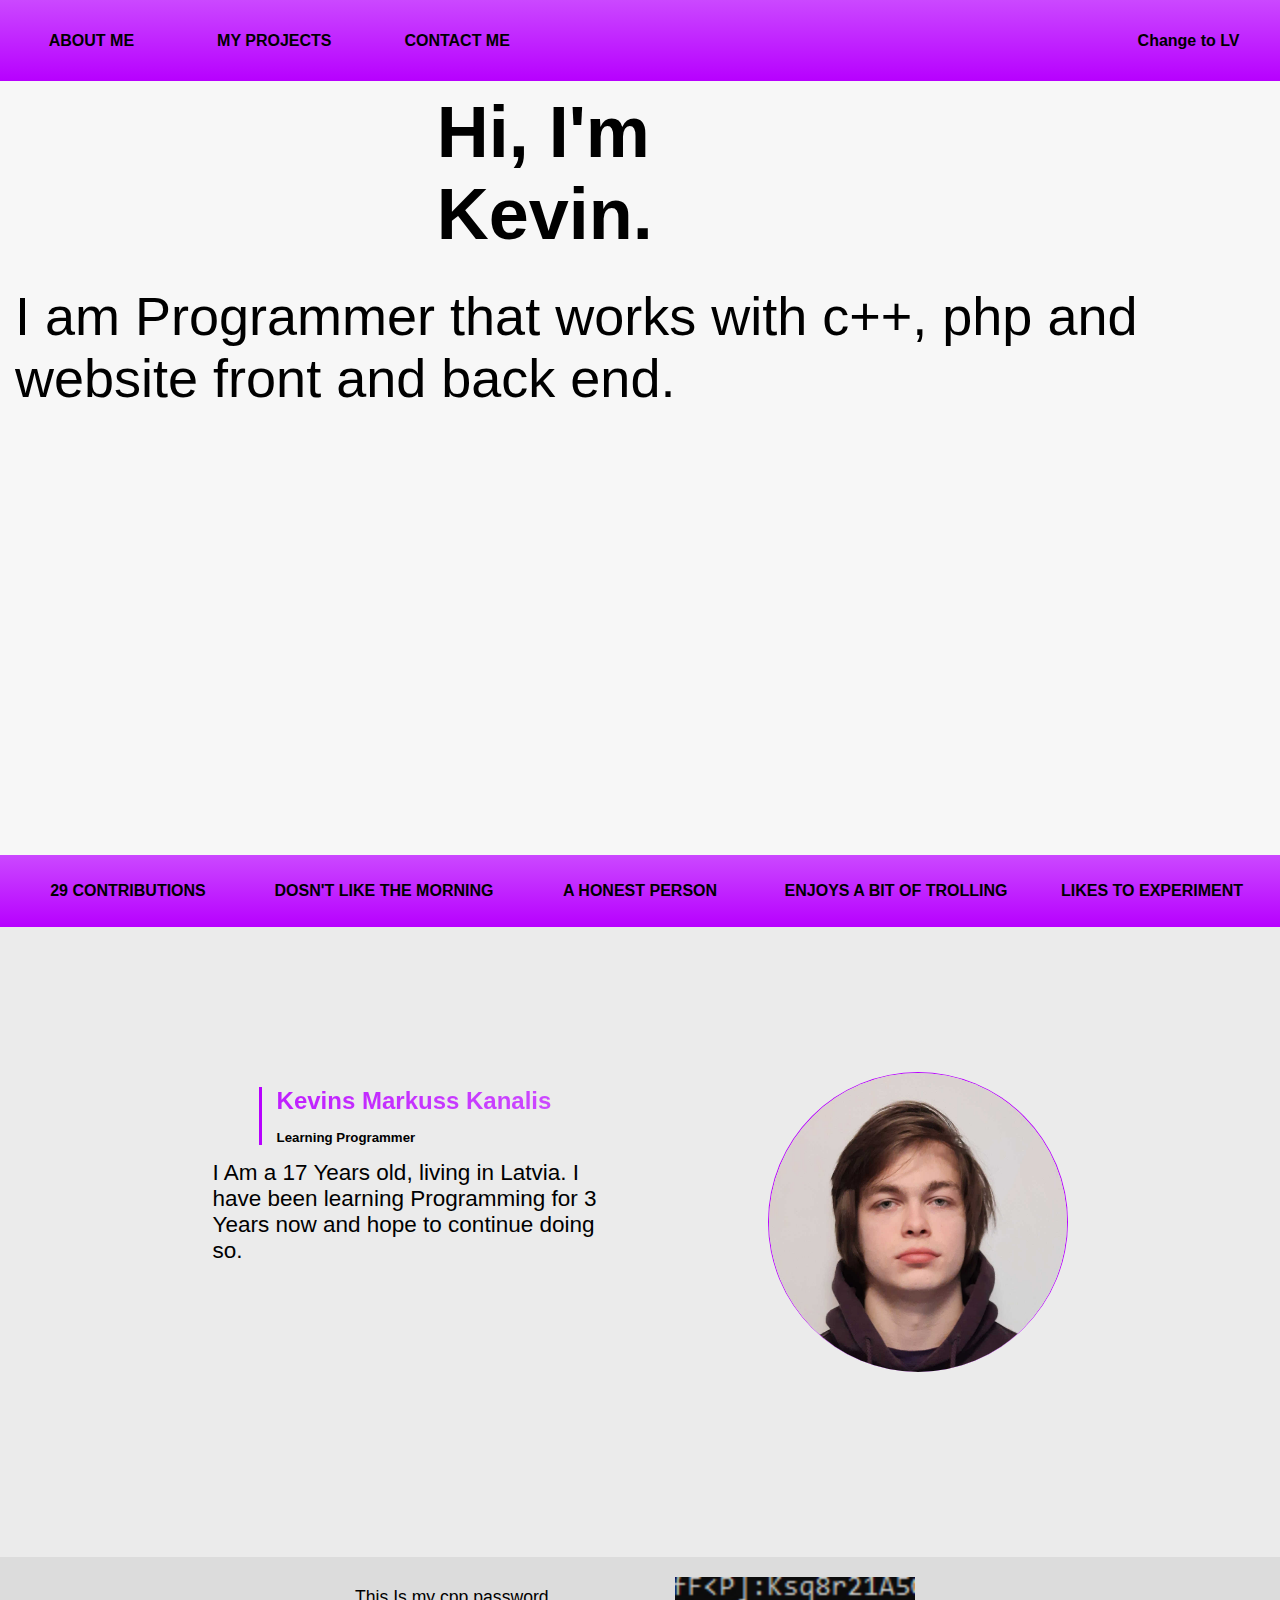
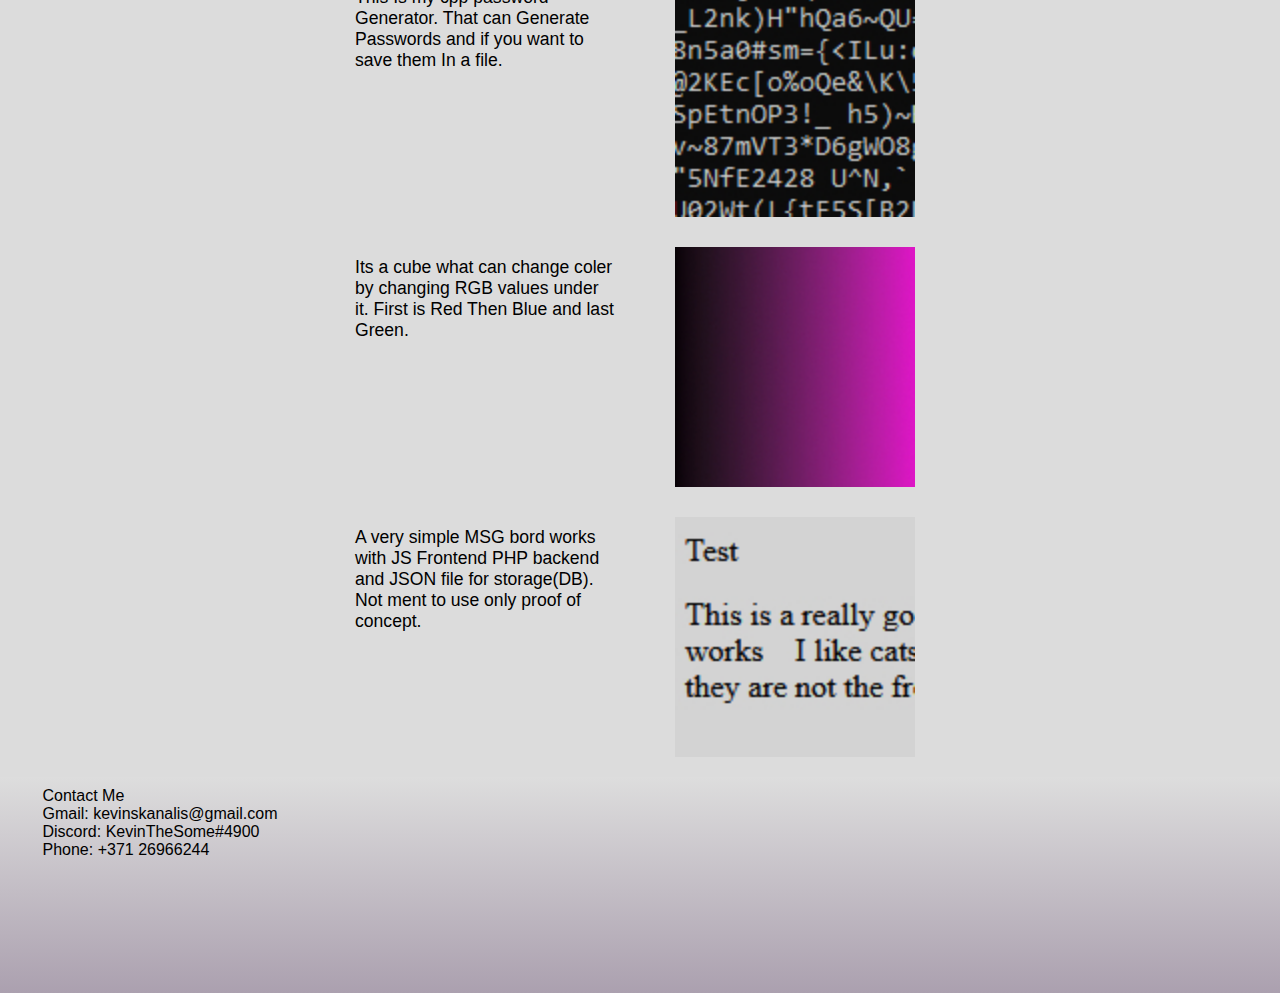
==== commit b480c84e: "Updated most of the website" ====
--- a/index.html
+++ b/index.html
@@ -71,9 +71,9 @@
             <img class="ProjectImg" src="ProjectImige/RainbowCube.jpg">
         </a>
 
-        <p class="ProjectText ProjectText3">My Place holder text for my Project3</p>
-        <a class="ProjectImg3" href="Project3.html" target="_blank">
-            <img class="ProjectImg">
+        <p class="ProjectText ProjectText3">A very simple MSG bord works with JS Frontend PHP backend and JSON file for storage(DB). Not ment to use only proof of concept.</p>
+        <a class="ProjectImg3" href="https://github.com/KevinTheSome/A-very-simple-MSG-bord" target="_blank">
+            <img class="ProjectImg" src="ProjectImige/MSGBord.jpg">
         </a>
     </section>
 
--- a/index.css
+++ b/index.css
@@ -21,6 +21,7 @@
     height: 9vh;
     position: sticky;
     top: 0px;
+    z-index: 2;
 }
 .TopNavMobile{
     display: none;
@@ -195,9 +196,18 @@
     grid-row: 3 / 3;
     grid-column: 3 / 3;
 }
+.Link:hover, .changeL:hover{
+    animation: HoverEffect 0.5s;
+    scale: 1.5;
+    
+}
+.ProjectImg:hover{
+    scale: 1.05;
+}
 @media only screen and (max-width: 870px) {
     .TopNavBar{
         display: none;
+        z-index: 2;
     }
     .TopNavMobile{
         display: grid;
@@ -225,7 +235,7 @@
         width: 100%;
         top: 50%;
         height: 40vh;
-        transform: translateY(0%);
+        transform: translateY(5%);
         opacity: 1;
         transition: all 1s ease;
     }
@@ -332,4 +342,15 @@
         scale: 1.2;
         opacity: 1;
     }
+}
+@keyframes HoverEffect {
+    0%{
+        scale: 1.0;
+        opacity: 0.7;
+        transform: translateY(-2.5px);
+    }
+    100%{
+        scale: 1.4;
+        opacity: 1;
+    }
 }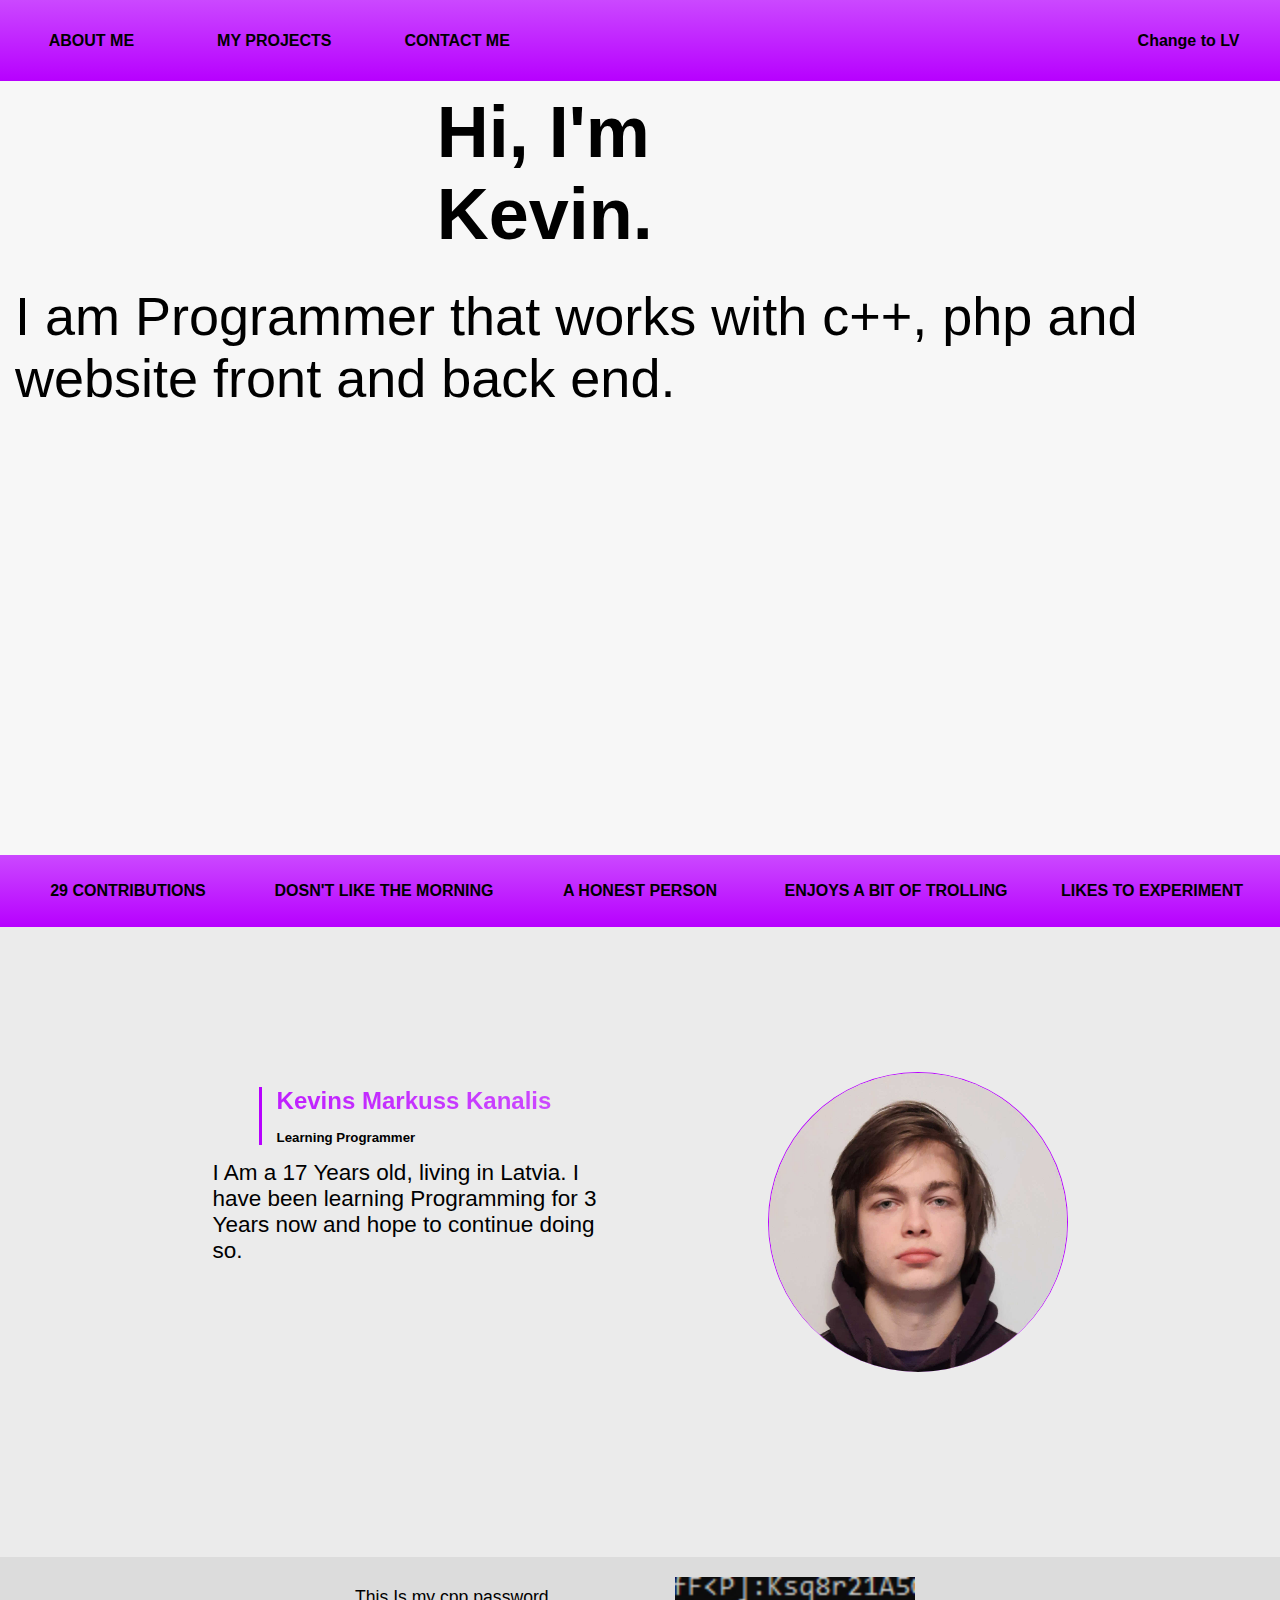
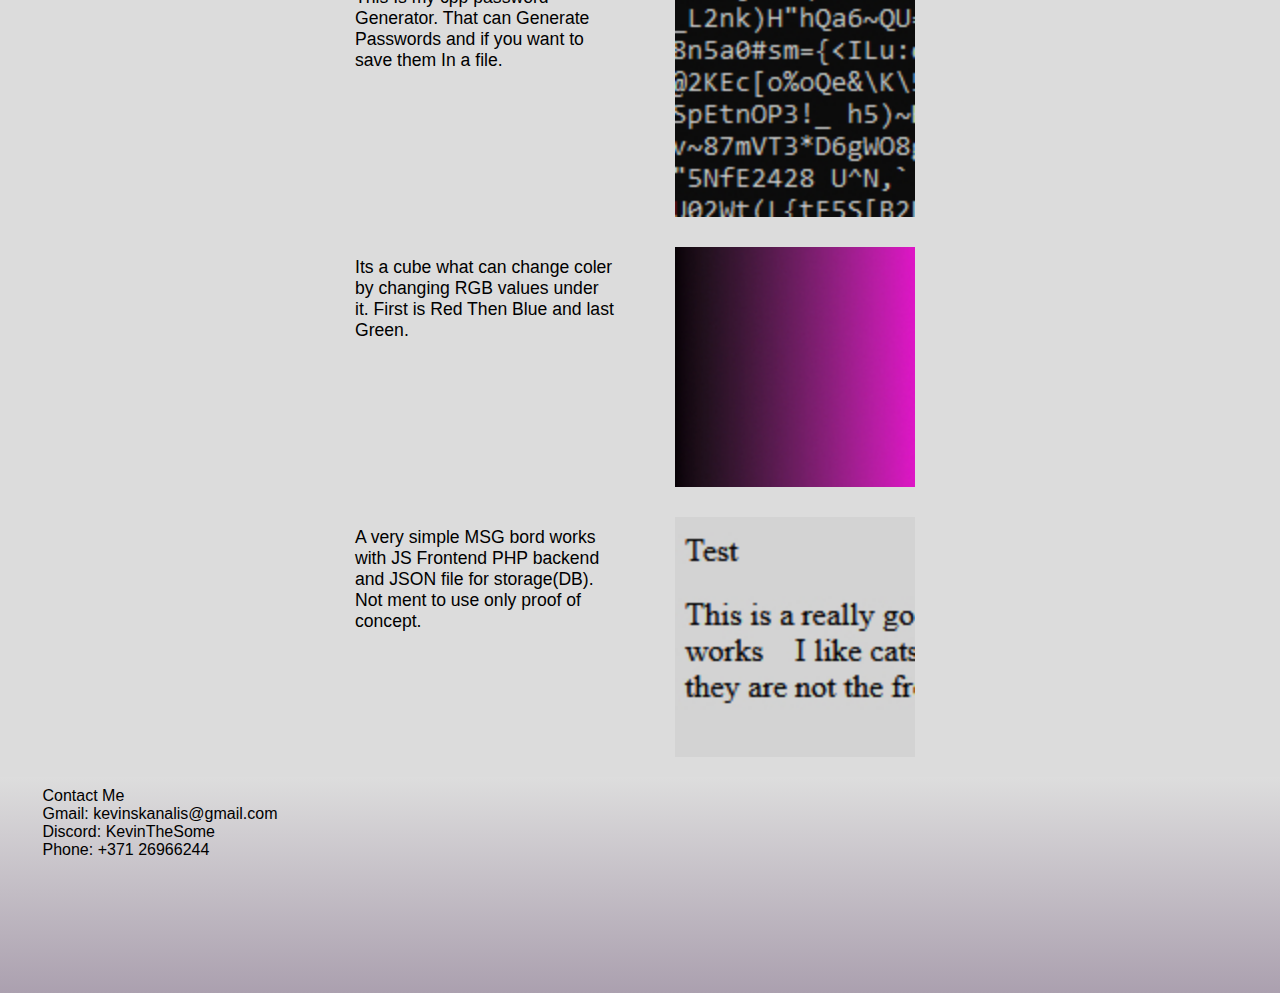
==== commit 9fed3f50: "Update index.html" ====
--- a/index.html
+++ b/index.html
@@ -81,10 +81,10 @@
         <div id="ContactMe" class="AboutMeInfo">
             <p>Contact Me</p>
             <p>Gmail: kevinskanalis@gmail.com</p>
-            <p>Discord: KevinTheSome#4900</p>
+            <p>Discord: KevinTheSome</p>
             <p>Phone: +371 26966244</p>
         </div>
     </footer>
 
 </body>
-</html>+</html>
--- a/index.css
+++ b/index.css
@@ -301,7 +301,7 @@
     .ProjectText{
         font-weight: 400;
         margin: 10px;
-        font-size: 1.1rem;
+        font-size: 0.95rem;
     }
     .ProjectImg{
         margin: 10px;
